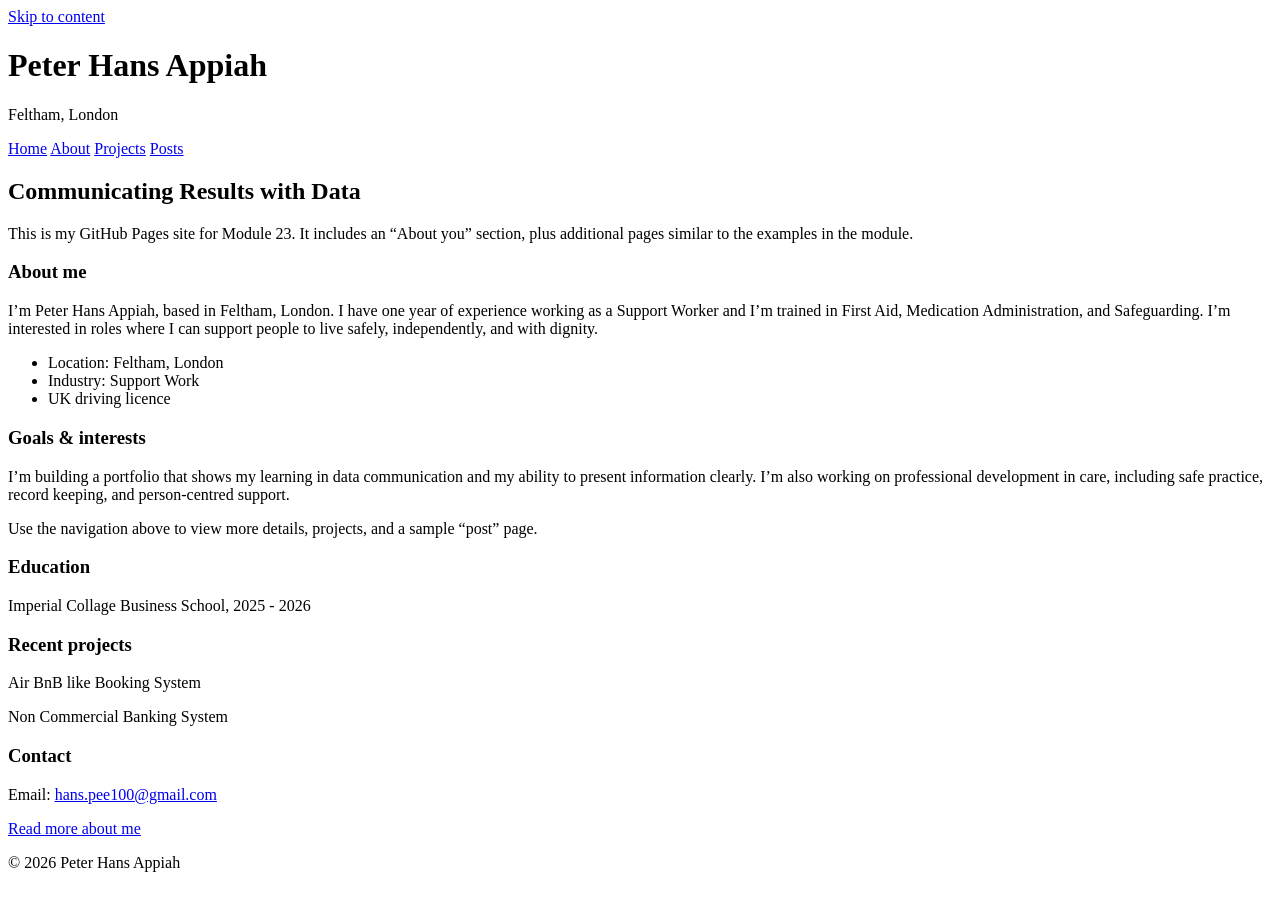
==== index.html @ 90120433 "Create index.html" ====
<!doctype html>
<html lang="en">
<head>
  <meta charset="utf-8" />
  <meta name="viewport" content="width=device-width, initial-scale=1" />
  <title>Peter Hans Appiah | Portfolio</title>
  <meta name="description" content="Portfolio site for Peter Hans Appiah." />
  <link rel="stylesheet" href="assets/css/styles.css" />
</head>
<body>
  <a class="skip-link" href="#main">Skip to content</a>

  <div class="container">
    <header class="header" role="banner">
      <div class="brand">
        <span class="badge" aria-hidden="true"></span>
        <div>
          <h1>Peter Hans Appiah</h1>
          <p>Feltham, London</p>
        </div>
      </div>

      <nav class="nav" aria-label="Primary">
        <a href="index.html" aria-current="page">Home</a>
        <a href="about.html">About</a>
        <a href="projects.html">Projects</a>
        <a href="posts.html">Posts</a>
      </nav>
    </header>

    <main id="main" class="hero" role="main">
      <h2>Communicating Results with Data</h2>
      <p>
        This is my GitHub Pages site for Module 23. It includes an “About you” section,
        plus additional pages similar to the examples in the module.
      </p>

      <div class="grid" aria-label="Overview cards">
        <section class="card half" aria-labelledby="about-you">
          <h3 id="about-you">About me</h3>
          <p>
            I’m Peter Hans Appiah, based in Feltham, London. I have one year of experience
            working as a Support Worker and I’m trained in First Aid, Medication Administration,
            and Safeguarding. I’m interested in roles where I can support people to live safely,
            independently, and with dignity.
          </p>
          <ul class="meta" aria-label="Quick facts">
            <li>Location: Feltham, London</li>
            <li>Industry: Support Work</li>
            <li>UK driving licence</li>
          </ul>
        </section>

        <section class="card half" aria-labelledby="goals">
          <h3 id="goals">Goals & interests</h3>
          <p>
            I’m building a portfolio that shows my learning in data communication and my ability
            to present information clearly. I’m also working on professional development in care,
            including safe practice, record keeping, and person-centred support.
          </p>
          <p class="small">
            Use the navigation above to view more details, projects, and a sample “post” page.
          </p>
        </section>

        <section class="card third" aria-labelledby="education">
          <h3 id="education">Education</h3>
          <p>Imperial Collage Business School, 2025 - 2026</p>
        </section>

        <section class="card third" aria-labelledby="recent-projects">
          <h3 id="recent-projects">Recent projects</h3>
          <p>Air BnB like Booking System</p>
          <p>Non Commercial Banking System</p>
        </section>

        <section class="card third" aria-labelledby="contact">
          <h3 id="contact">Contact</h3>
          <p>Email: <a href="mailto:hans.pee100@gmail.com">hans.pee100@gmail.com</a></p>
          <p><a class="button" href="about.html">Read more about me</a></p>
        </section>
      </div>

      <footer class="footer">
        <p>© <span id="year"></span> Peter Hans Appiah</p>
      </footer>
    </main>
  </div>

  <script>
    document.getElementById("year").textContent = new Date().getFullYear();
  </script>
</body>
</html>
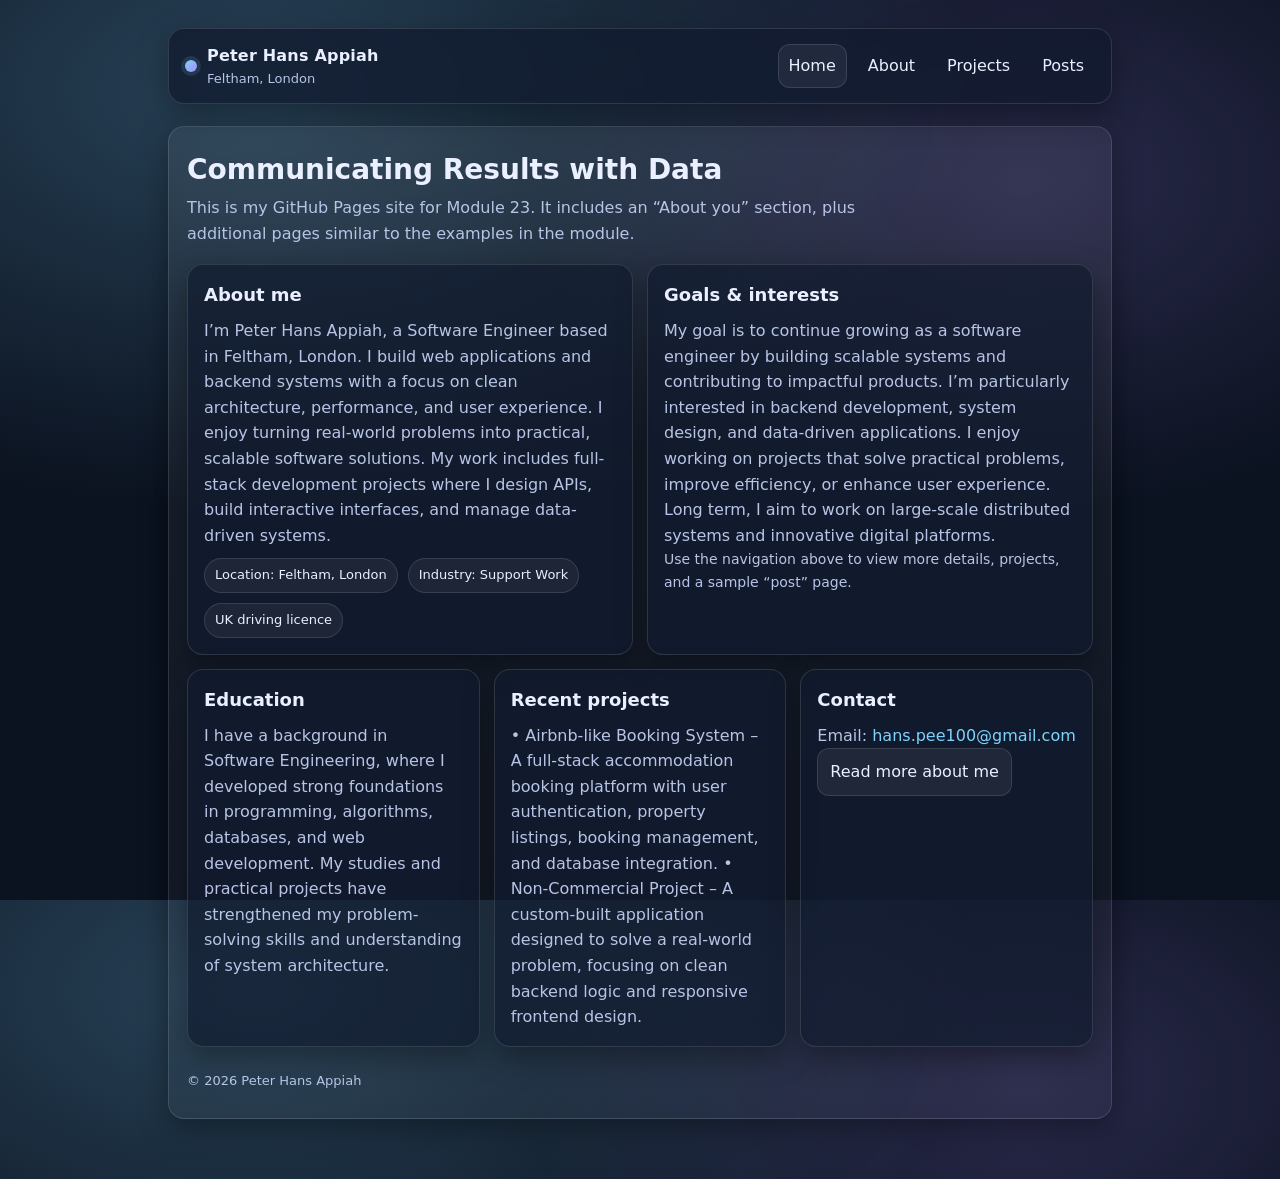
==== commit b703caf0: "Update index.html update: Added a comprehensive details about me." ====
--- a/index.html
+++ b/index.html
@@ -39,10 +39,7 @@
         <section class="card half" aria-labelledby="about-you">
           <h3 id="about-you">About me</h3>
           <p>
-            I’m Peter Hans Appiah, based in Feltham, London. I have one year of experience
-            working as a Support Worker and I’m trained in First Aid, Medication Administration,
-            and Safeguarding. I’m interested in roles where I can support people to live safely,
-            independently, and with dignity.
+            I’m Peter Hans Appiah, a Software Engineer based in Feltham, London. I build web applications and backend systems with a focus on clean architecture, performance, and user experience. I enjoy turning real-world problems into practical, scalable software solutions. My work includes full-stack development projects where I design APIs, build interactive interfaces, and manage data-driven systems.
           </p>
           <ul class="meta" aria-label="Quick facts">
             <li>Location: Feltham, London</li>
@@ -54,9 +51,7 @@
         <section class="card half" aria-labelledby="goals">
           <h3 id="goals">Goals & interests</h3>
           <p>
-            I’m building a portfolio that shows my learning in data communication and my ability
-            to present information clearly. I’m also working on professional development in care,
-            including safe practice, record keeping, and person-centred support.
+            My goal is to continue growing as a software engineer by building scalable systems and contributing to impactful products. I’m particularly interested in backend development, system design, and data-driven applications. I enjoy working on projects that solve practical problems, improve efficiency, or enhance user experience. Long term, I aim to work on large-scale distributed systems and innovative digital platforms.
           </p>
           <p class="small">
             Use the navigation above to view more details, projects, and a sample “post” page.
@@ -65,13 +60,17 @@
 
         <section class="card third" aria-labelledby="education">
           <h3 id="education">Education</h3>
-          <p>Imperial Collage Business School, 2025 - 2026</p>
+          <p>
+            I have a background in Software Engineering, where I developed strong foundations in programming, algorithms, databases, and web development. My studies and practical projects have strengthened my problem-solving skills and understanding of system architecture.
+          </p>
         </section>
 
         <section class="card third" aria-labelledby="recent-projects">
           <h3 id="recent-projects">Recent projects</h3>
-          <p>Air BnB like Booking System</p>
-          <p>Non Commercial Banking System</p>
+          <p>
+            • Airbnb-like Booking System – A full-stack accommodation booking platform with user authentication, property listings, booking management, and database integration.
+• Non-Commercial Project – A custom-built application designed to solve a real-world problem, focusing on clean backend logic and responsive frontend design.
+          </p>
         </section>
 
         <section class="card third" aria-labelledby="contact">
--- a/assets/css/styles.css
+++ b/assets/css/styles.css
@@ -0,0 +1,186 @@
+:root{
+  --bg:#0b1220;
+  --card:#111a2e;
+  --text:#eaf0ff;
+  --muted:#b8c4e6;
+  --brand:#7dd3fc;
+  --brand2:#a78bfa;
+  --border: rgba(255,255,255,.12);
+  --shadow: 0 10px 30px rgba(0,0,0,.35);
+  --radius: 16px;
+}
+
+*{ box-sizing:border-box; }
+html, body{ height:100%; }
+body{
+  margin:0;
+  font-family: system-ui, -apple-system, Segoe UI, Roboto, Arial, sans-serif;
+  background: radial-gradient(1200px 700px at 20% 10%, rgba(125,211,252,.25), transparent 60%),
+              radial-gradient(900px 600px at 80% 20%, rgba(167,139,250,.20), transparent 55%),
+              var(--bg);
+  color: var(--text);
+  line-height: 1.6;
+}
+
+a{ color: var(--brand); text-decoration: none; }
+a:hover{ text-decoration: underline; }
+a:focus-visible, button:focus-visible{
+  outline: 3px solid rgba(125,211,252,.8);
+  outline-offset: 3px;
+  border-radius: 10px;
+}
+
+.container{
+  max-width: 980px;
+  margin: 0 auto;
+  padding: 28px 18px 60px;
+}
+
+.skip-link{
+  position:absolute;
+  left:-9999px;
+  top:auto;
+  width:1px;
+  height:1px;
+  overflow:hidden;
+}
+.skip-link:focus{
+  left:16px;
+  top:16px;
+  width:auto;
+  height:auto;
+  padding:10px 12px;
+  background:#000;
+  color:#fff;
+  z-index:1000;
+  border-radius:10px;
+}
+
+.header{
+  display:flex;
+  align-items:center;
+  justify-content:space-between;
+  gap:16px;
+  padding:14px 16px;
+  border: 1px solid var(--border);
+  background: rgba(17,26,46,.75);
+  backdrop-filter: blur(8px);
+  border-radius: var(--radius);
+  box-shadow: var(--shadow);
+}
+
+.brand{
+  display:flex;
+  align-items:center;
+  gap:10px;
+  min-width: 220px;
+}
+.badge{
+  width:12px; height:12px; border-radius:50%;
+  background: linear-gradient(135deg, var(--brand), var(--brand2));
+  box-shadow: 0 0 0 4px rgba(125,211,252,.12);
+}
+.brand h1{
+  font-size: 16px;
+  margin:0;
+  letter-spacing:.2px;
+}
+.brand p{
+  margin:0;
+  color: var(--muted);
+  font-size: 13px;
+}
+
+.nav{
+  display:flex;
+  flex-wrap:wrap;
+  gap:10px;
+  justify-content:flex-end;
+}
+.nav a{
+  padding:8px 10px;
+  border-radius: 12px;
+  border: 1px solid transparent;
+  color: var(--text);
+}
+.nav a[aria-current="page"]{
+  border-color: var(--border);
+  background: rgba(255,255,255,.06);
+}
+
+.hero{
+  margin-top: 22px;
+  padding: 26px 18px;
+  border-radius: var(--radius);
+  border: 1px solid var(--border);
+  background: linear-gradient(180deg, rgba(255,255,255,.06), rgba(255,255,255,.03));
+  box-shadow: var(--shadow);
+}
+.hero h2{
+  margin: 0 0 8px;
+  font-size: 28px;
+  line-height: 1.2;
+}
+.hero p{
+  margin: 0;
+  color: var(--muted);
+  max-width: 70ch;
+}
+
+.grid{
+  margin-top: 18px;
+  display:grid;
+  grid-template-columns: repeat(12, 1fr);
+  gap: 14px;
+}
+.card{
+  grid-column: span 12;
+  border: 1px solid var(--border);
+  background: rgba(17,26,46,.7);
+  border-radius: var(--radius);
+  padding: 16px;
+  box-shadow: var(--shadow);
+}
+@media (min-width: 760px){
+  .card.half{ grid-column: span 6; }
+  .card.third{ grid-column: span 4; }
+}
+
+.card h3{
+  margin: 0 0 8px;
+  font-size: 18px;
+}
+.card p, .card li{ color: var(--muted); }
+.meta{
+  display:flex;
+  flex-wrap:wrap;
+  gap:10px;
+  padding:0;
+  margin:10px 0 0;
+  list-style:none;
+}
+.meta li{
+  border:1px solid var(--border);
+  background: rgba(255,255,255,.05);
+  padding:6px 10px;
+  border-radius: 999px;
+  font-size: 13px;
+  color: var(--text);
+}
+
+.footer{
+  margin-top: 24px;
+  color: var(--muted);
+  font-size: 13px;
+}
+
+.small{ font-size: 14px; color: var(--muted); }
+.button{
+  display:inline-block;
+  padding: 10px 12px;
+  border-radius: 12px;
+  border: 1px solid var(--border);
+  background: rgba(255,255,255,.06);
+  color: var(--text);
+}
+.button:hover{ text-decoration:none; background: rgba(255,255,255,.09); }
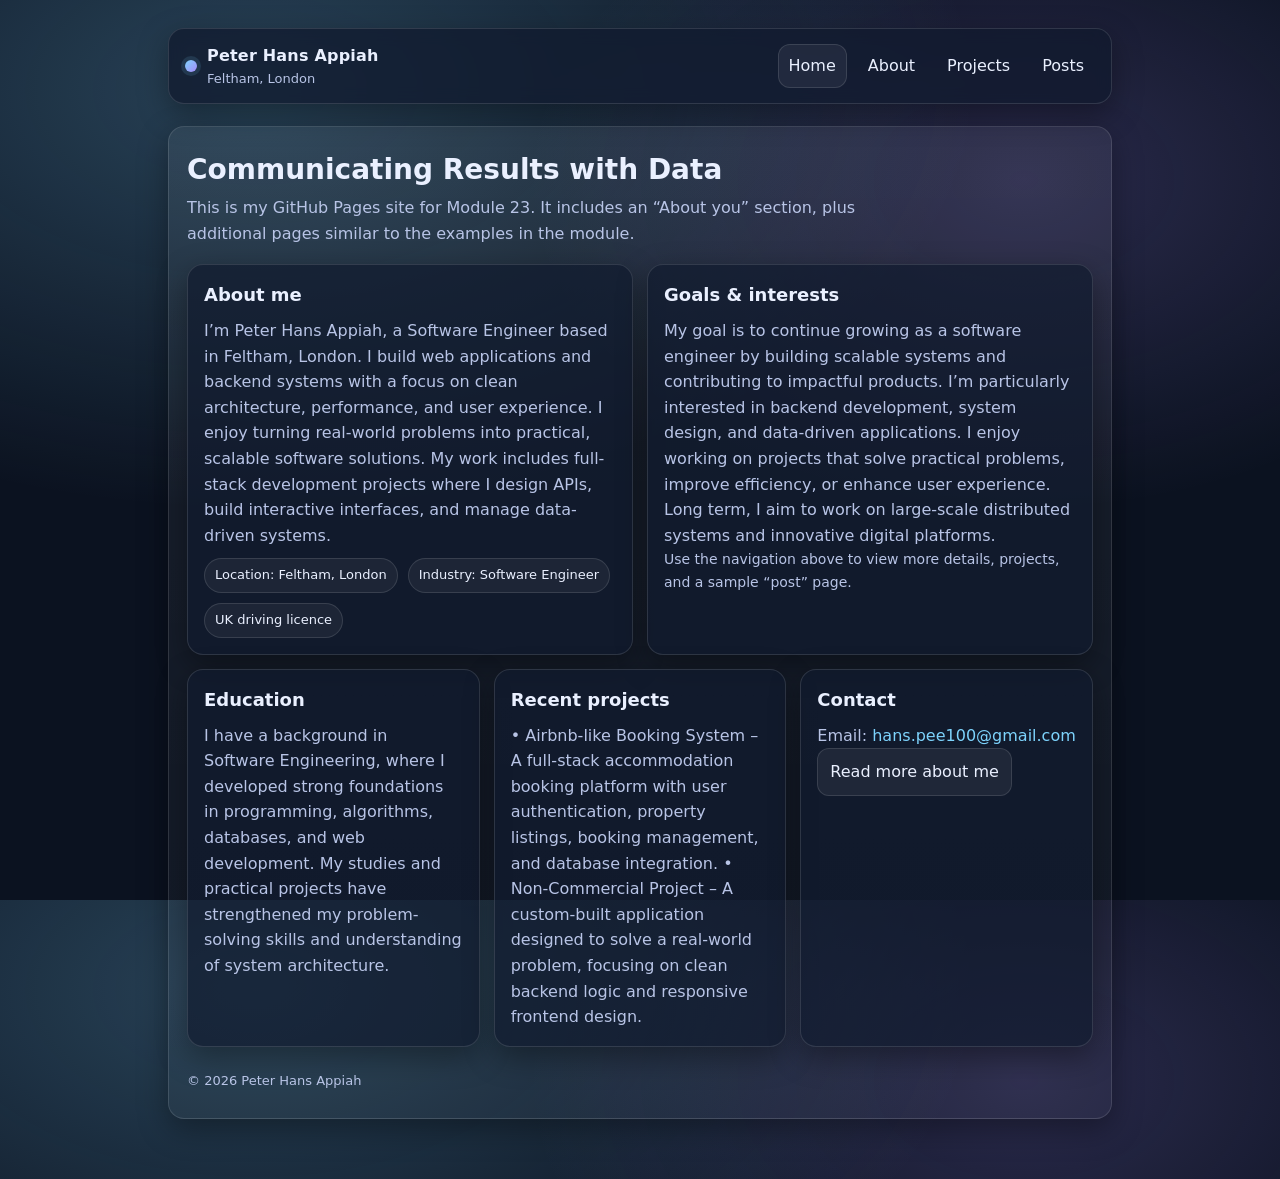
==== commit 7bb937af: "Update index.html update: Added my industry" ====
--- a/index.html
+++ b/index.html
@@ -43,7 +43,7 @@
           </p>
           <ul class="meta" aria-label="Quick facts">
             <li>Location: Feltham, London</li>
-            <li>Industry: Support Work</li>
+            <li>Industry: Software Engineer</li>
             <li>UK driving licence</li>
           </ul>
         </section>
